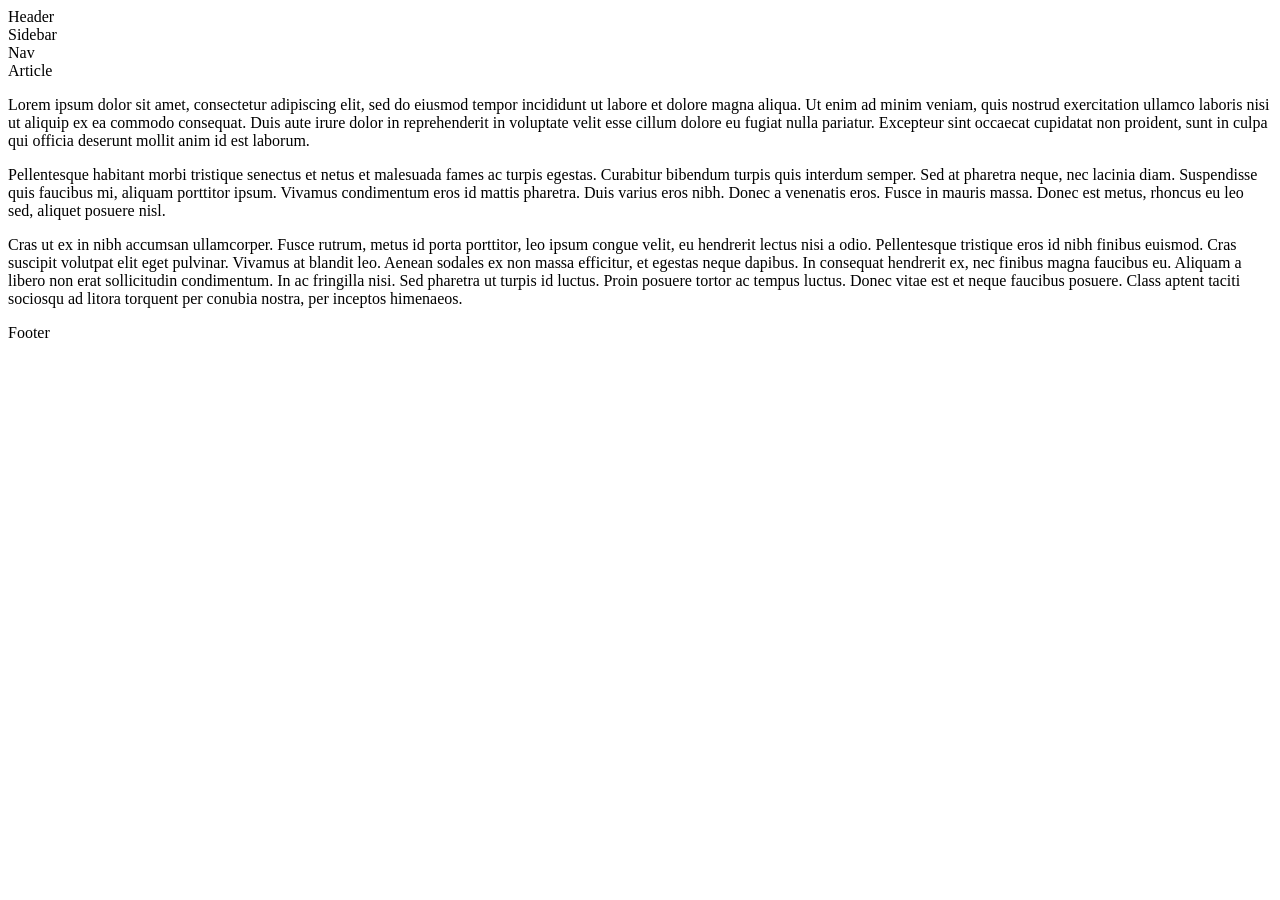
==== intermediate-html-css/advanced-grid/01-responsive-holy-grail/index.html @ 8a23cca1 "Add intermediate CSS exercises" ====
<!DOCTYPE html>
<html lang="en">
  <head>
    <meta charset="UTF-8">
    <meta http-equiv="X-UA-Compatible" content="IE=edge">
    <meta name="viewport" content="width=device-width, initial-scale=1.0">
    <title>Responsive Holy Grail</title>
    <link rel="stylesheet" href="style.css">
  </head>
  <body>
    <div class="container">
      <div class="header">Header</div>
      <div class="sidebar">Sidebar</div>
      <div class="nav">Nav</div>
      <div class="article">Article
        <p>Lorem  ipsum dolor sit amet, consectetur adipiscing elit, sed do eiusmod tempor incididunt ut labore et dolore magna aliqua. Ut enim ad minim veniam, quis nostrud exercitation ullamco laboris nisi ut aliquip ex ea commodo consequat. Duis aute irure dolor in reprehenderit in voluptate velit esse cillum dolore eu fugiat nulla pariatur. Excepteur sint occaecat cupidatat non proident, sunt in culpa qui officia deserunt mollit anim id est laborum.</p>
        <p>Pellentesque habitant morbi tristique senectus et netus et malesuada fames ac turpis egestas. Curabitur bibendum turpis quis interdum semper. Sed at pharetra neque, nec lacinia diam. Suspendisse quis faucibus mi, aliquam porttitor ipsum. Vivamus condimentum eros id mattis pharetra. Duis varius eros nibh. Donec a venenatis eros. Fusce in mauris massa. Donec est metus, rhoncus eu leo sed, aliquet posuere nisl.</p>
        <p>Cras ut ex in nibh accumsan ullamcorper. Fusce rutrum, metus id porta porttitor, leo ipsum congue velit, eu hendrerit lectus nisi a odio. Pellentesque tristique eros id nibh finibus euismod. Cras suscipit volutpat elit eget pulvinar. Vivamus at blandit leo. Aenean sodales ex non massa efficitur, et egestas neque dapibus. In consequat hendrerit ex, nec finibus magna faucibus eu. Aliquam a libero non erat sollicitudin condimentum. In ac fringilla nisi. Sed pharetra ut turpis id luctus. Proin posuere tortor ac tempus luctus. Donec vitae est et neque faucibus posuere. Class aptent taciti sociosqu ad litora torquent per conubia nostra, per inceptos himenaeos.</p>
      </div>
      <div class="footer">Footer</div>
    </div>
  </body>
</html>
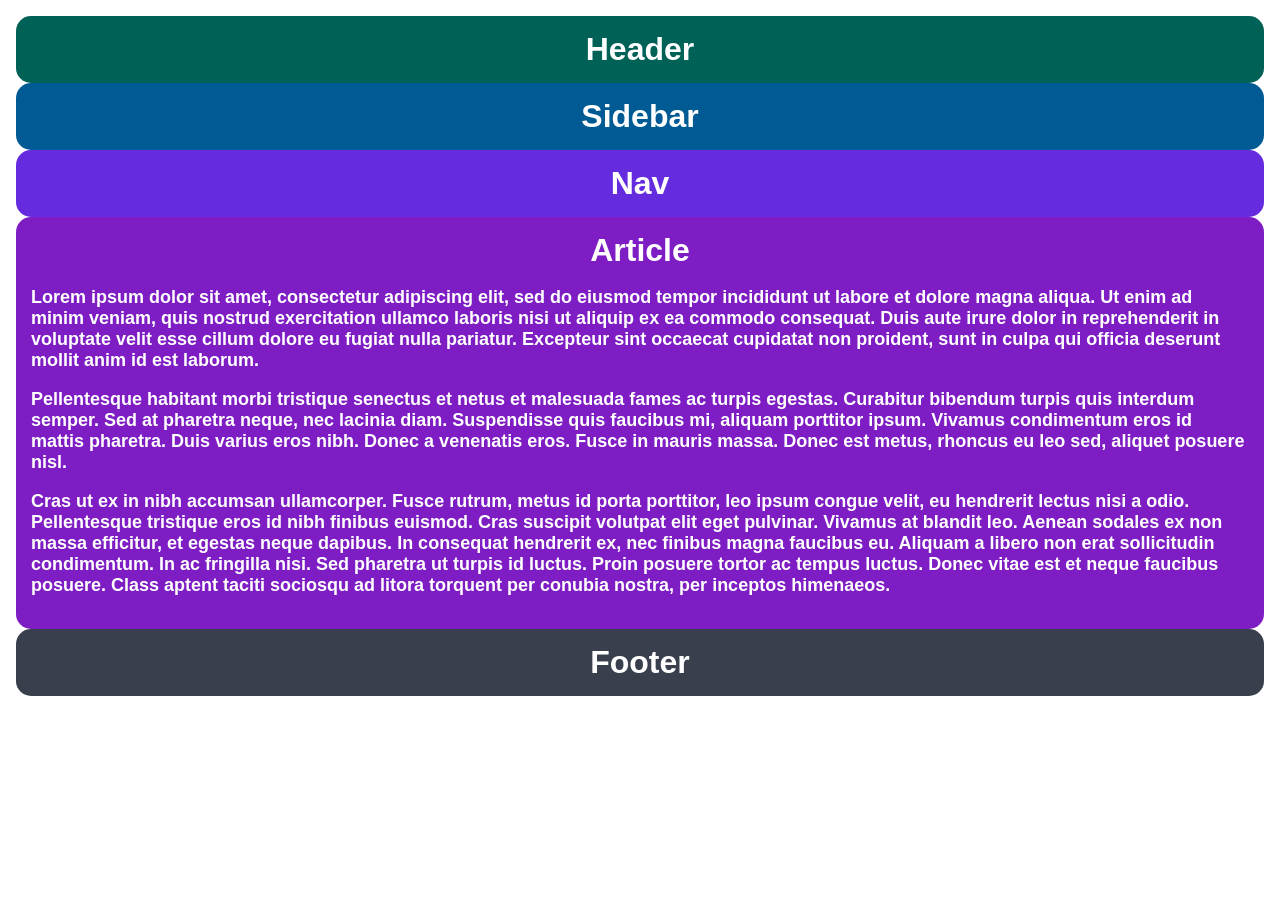
==== commit a5621be4: "Add intermediate CSS exercises" ====
--- a/intermediate-html-css/advanced-grid/01-responsive-holy-grail/index.html
+++ b/intermediate-html-css/advanced-grid/01-responsive-holy-grail/index.html
@@ -24,3 +24,4 @@
 
 
 
+
--- a/intermediate-html-css/advanced-grid/01-responsive-holy-grail/style.css
+++ b/intermediate-html-css/advanced-grid/01-responsive-holy-grail/style.css
@@ -0,0 +1,51 @@
+body,
+html {
+  height: 100%;
+  margin: 0;
+}
+
+.container {
+  text-align: center;
+  height: 100%;
+  padding: 16px;
+  box-sizing: border-box;
+}
+
+.container div {
+  padding: 15px;
+  font-size: 32px;
+  font-family: Helvetica;
+  font-weight: bold;
+  color: white;
+  border-radius: 15px;
+}
+
+.header {
+  background-color: #006157;
+  grid-column: 1 / 3;
+}
+
+.sidebar {
+  background-color: #005B94;
+  grid-row: 2 / 4;
+}
+
+.nav {
+  background-color: #642cde;
+}
+
+.article {
+  background-color: #7E1DC3;
+}
+
+.article p {
+  font-size: 18px;
+  font-family: sans-serif;
+  color: white;
+  text-align: left;
+}
+
+.footer {
+  background-color: #393f4d;
+  grid-column: 1 / 3;
+}
